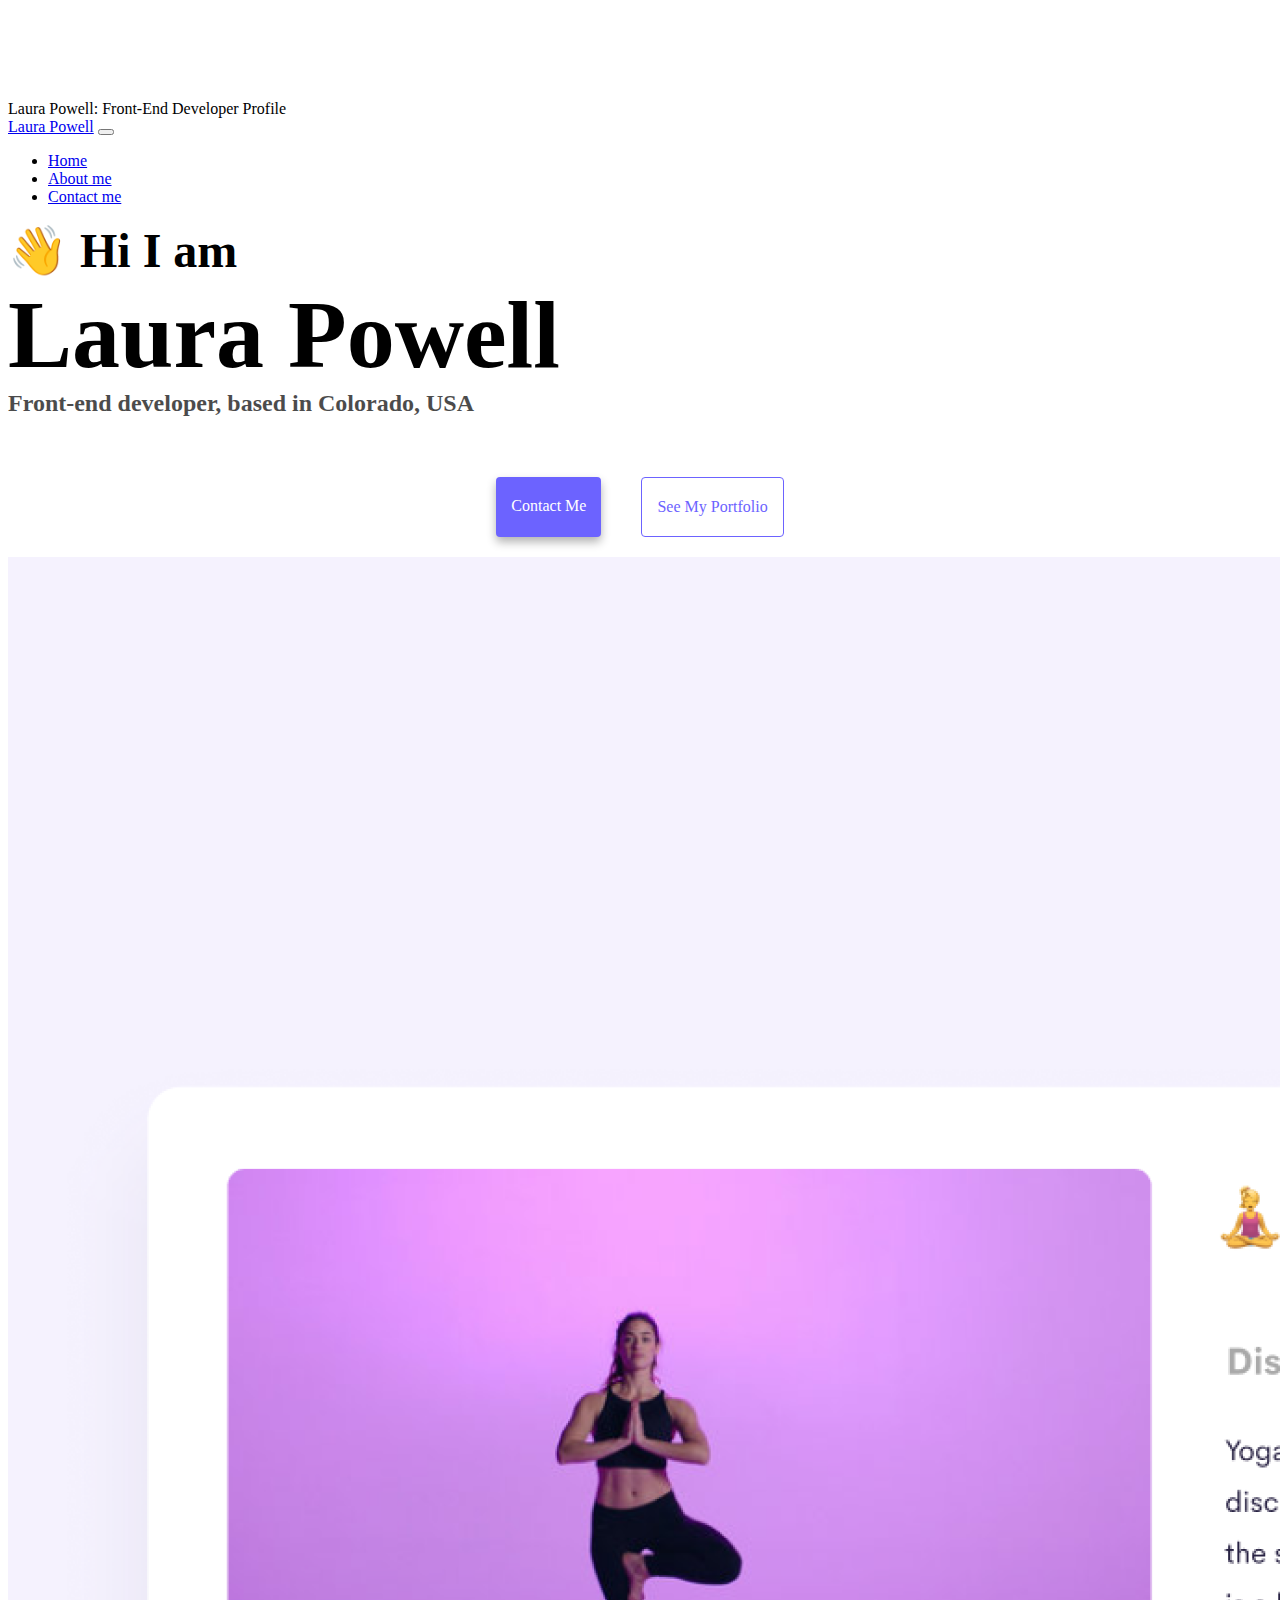
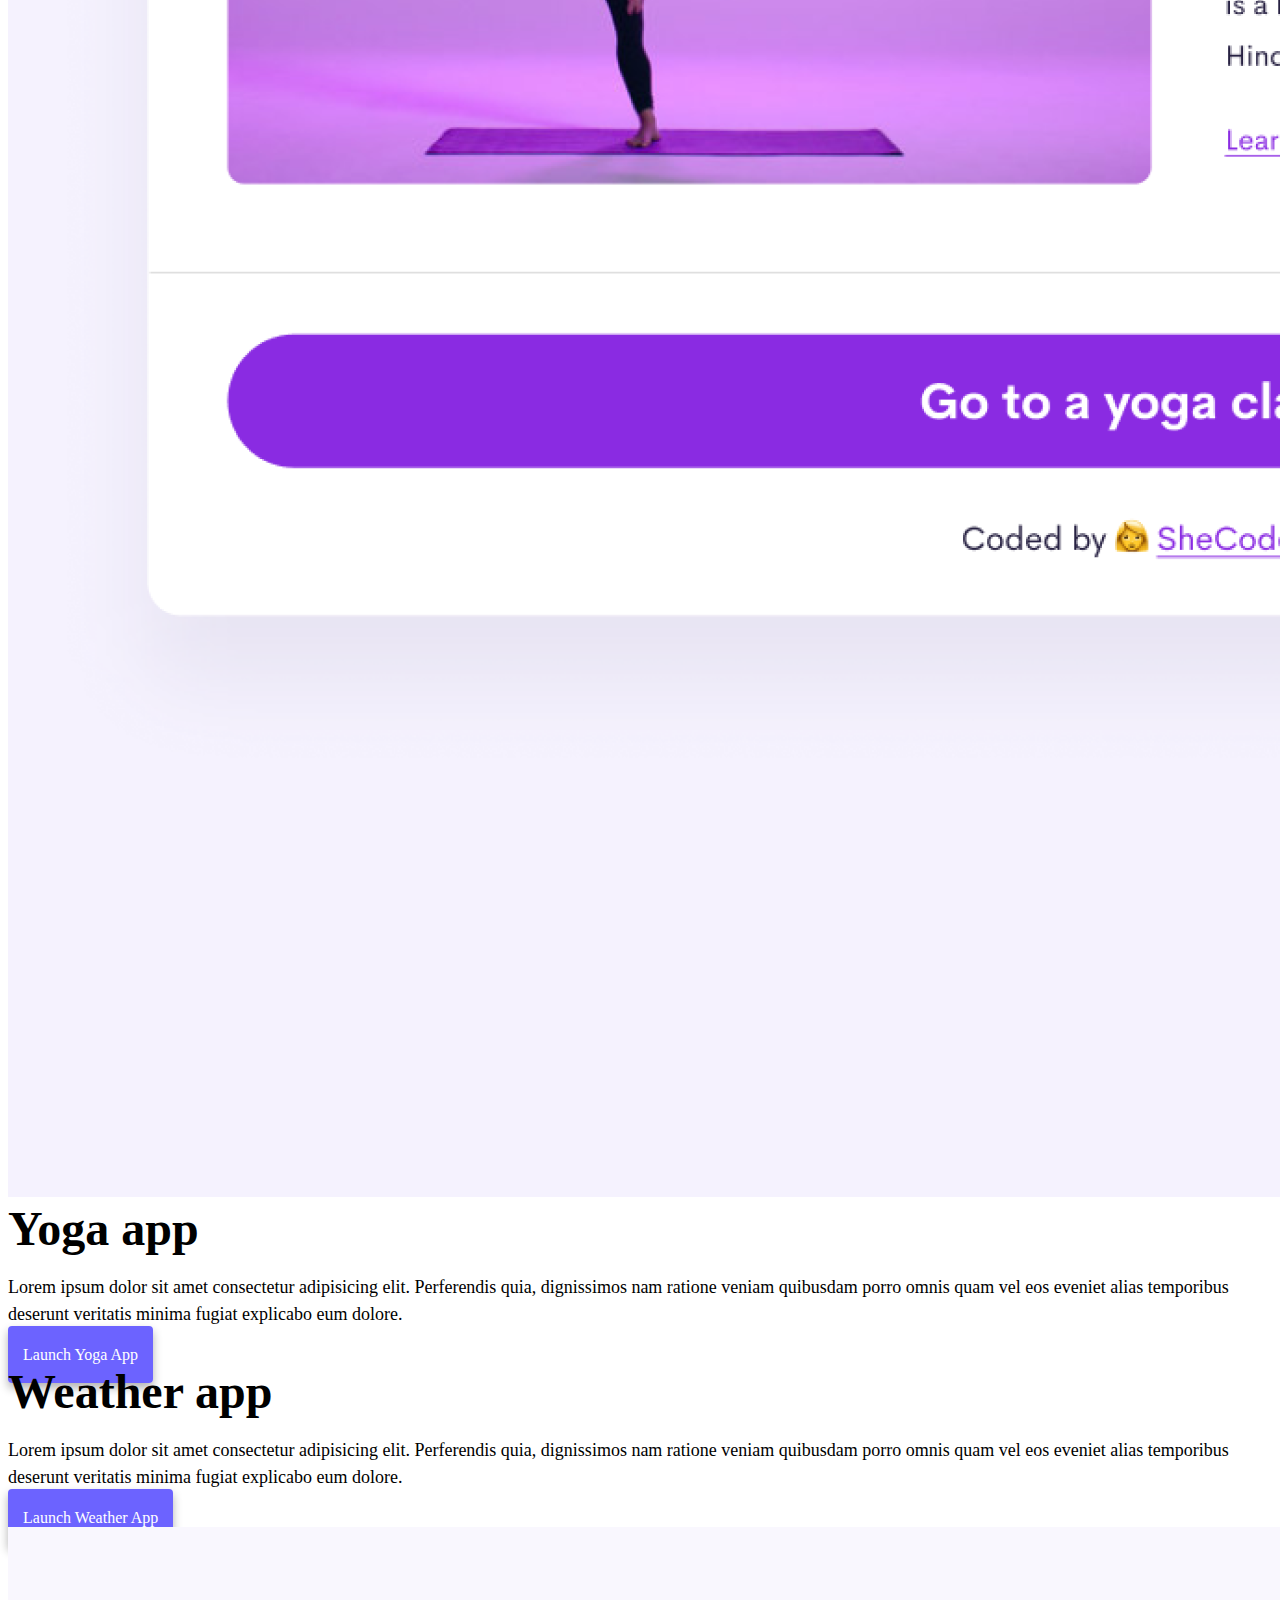
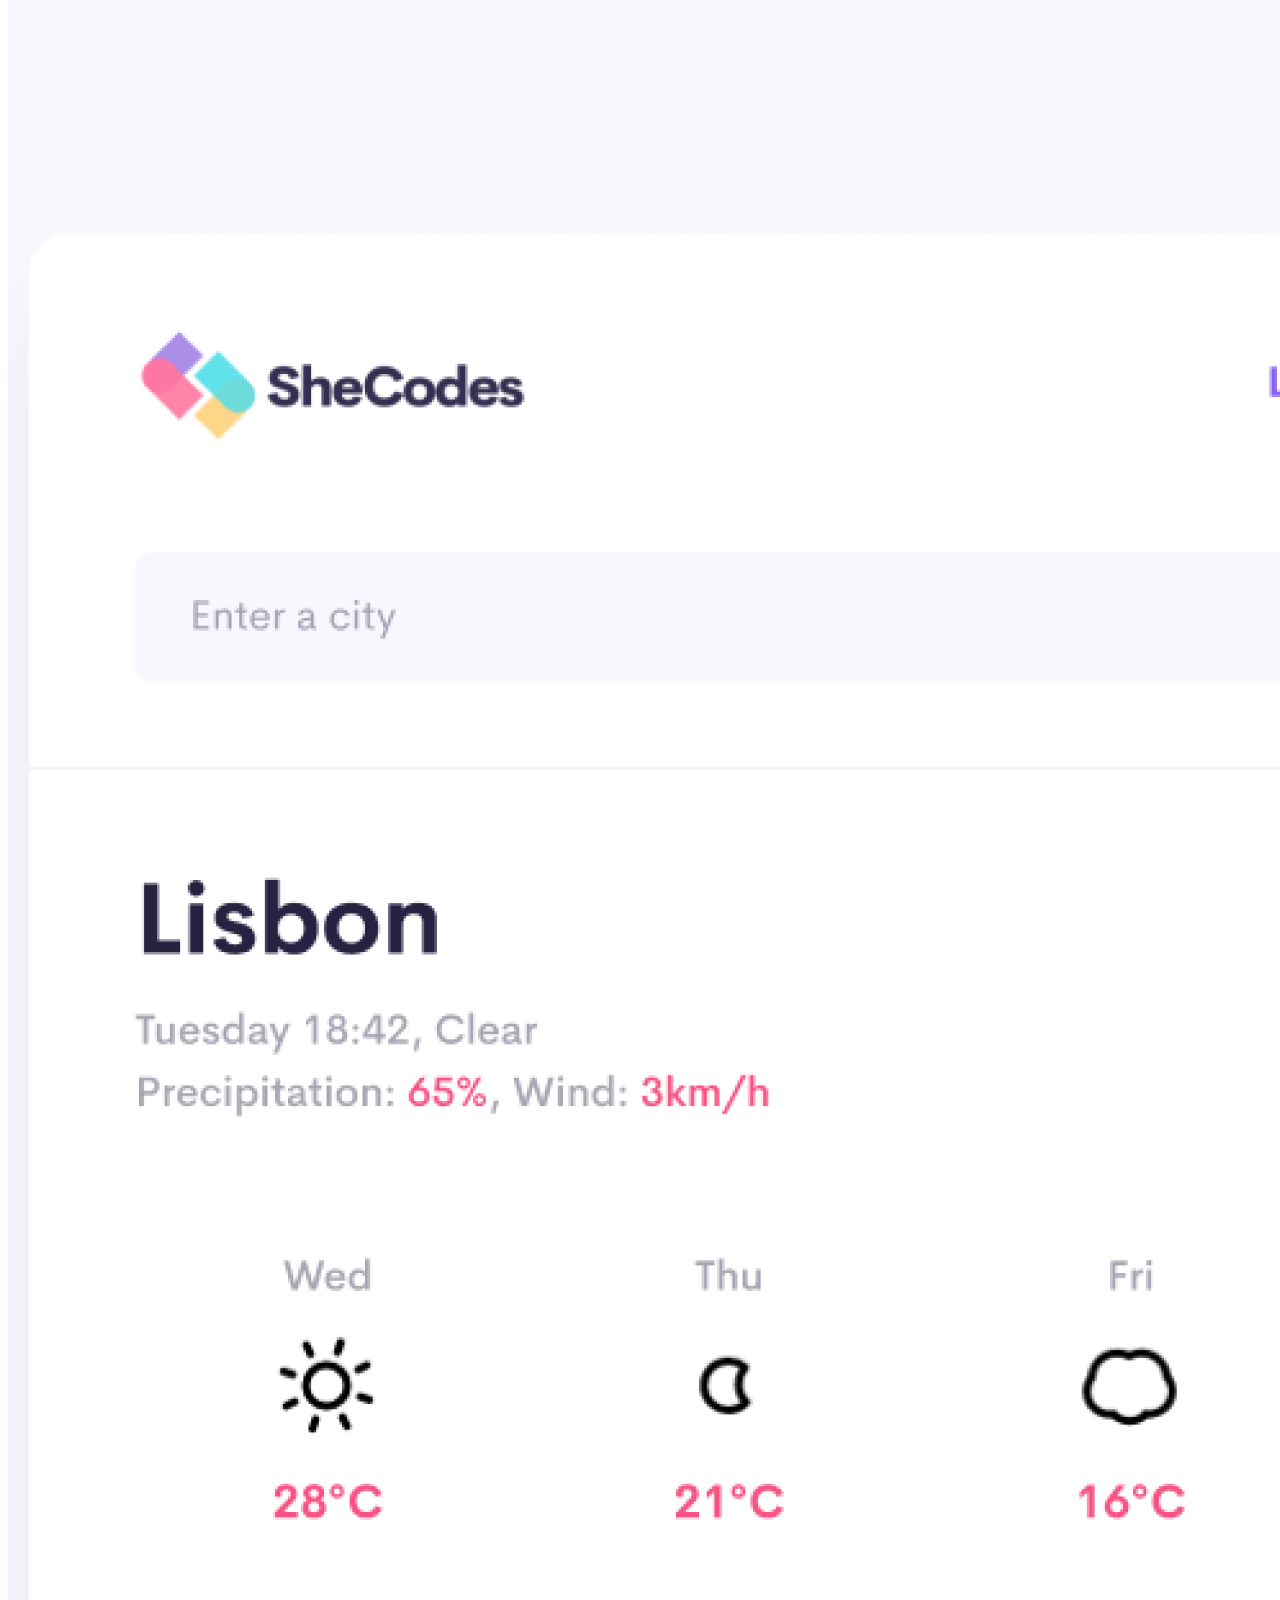
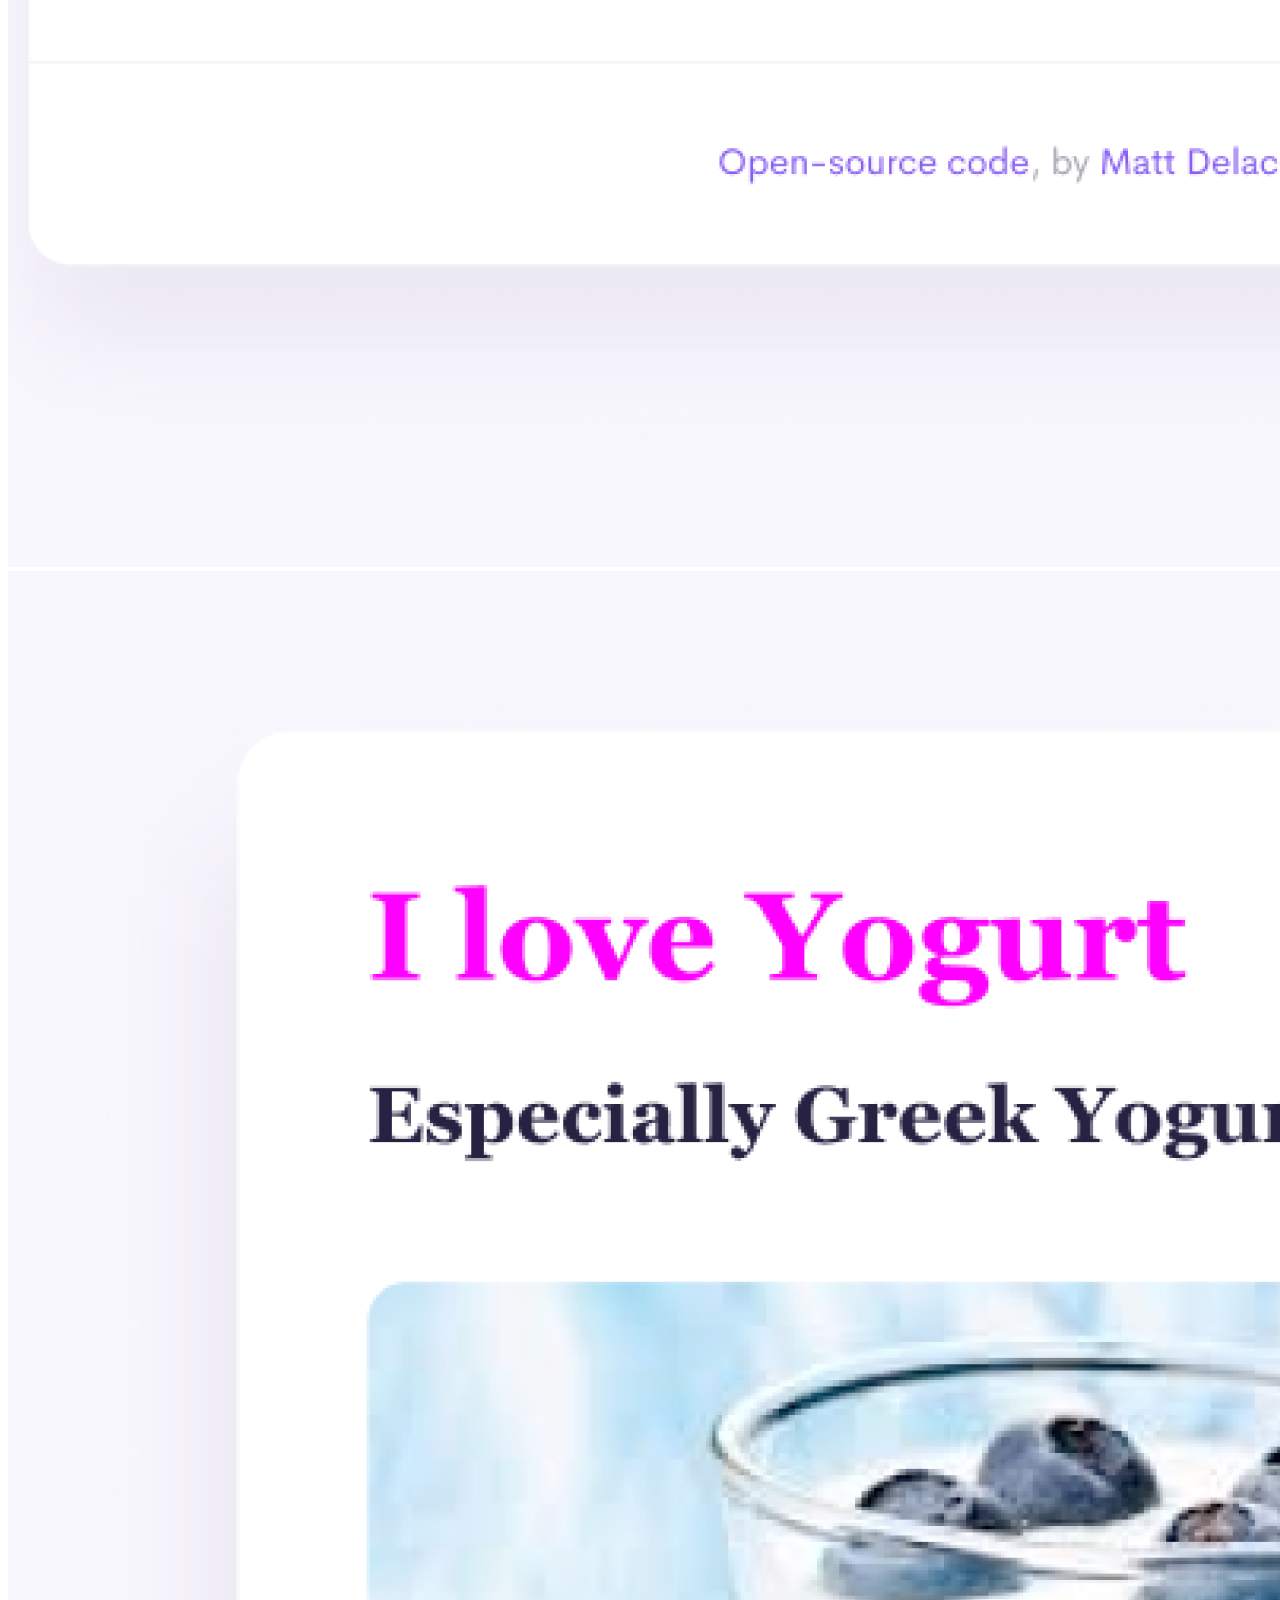
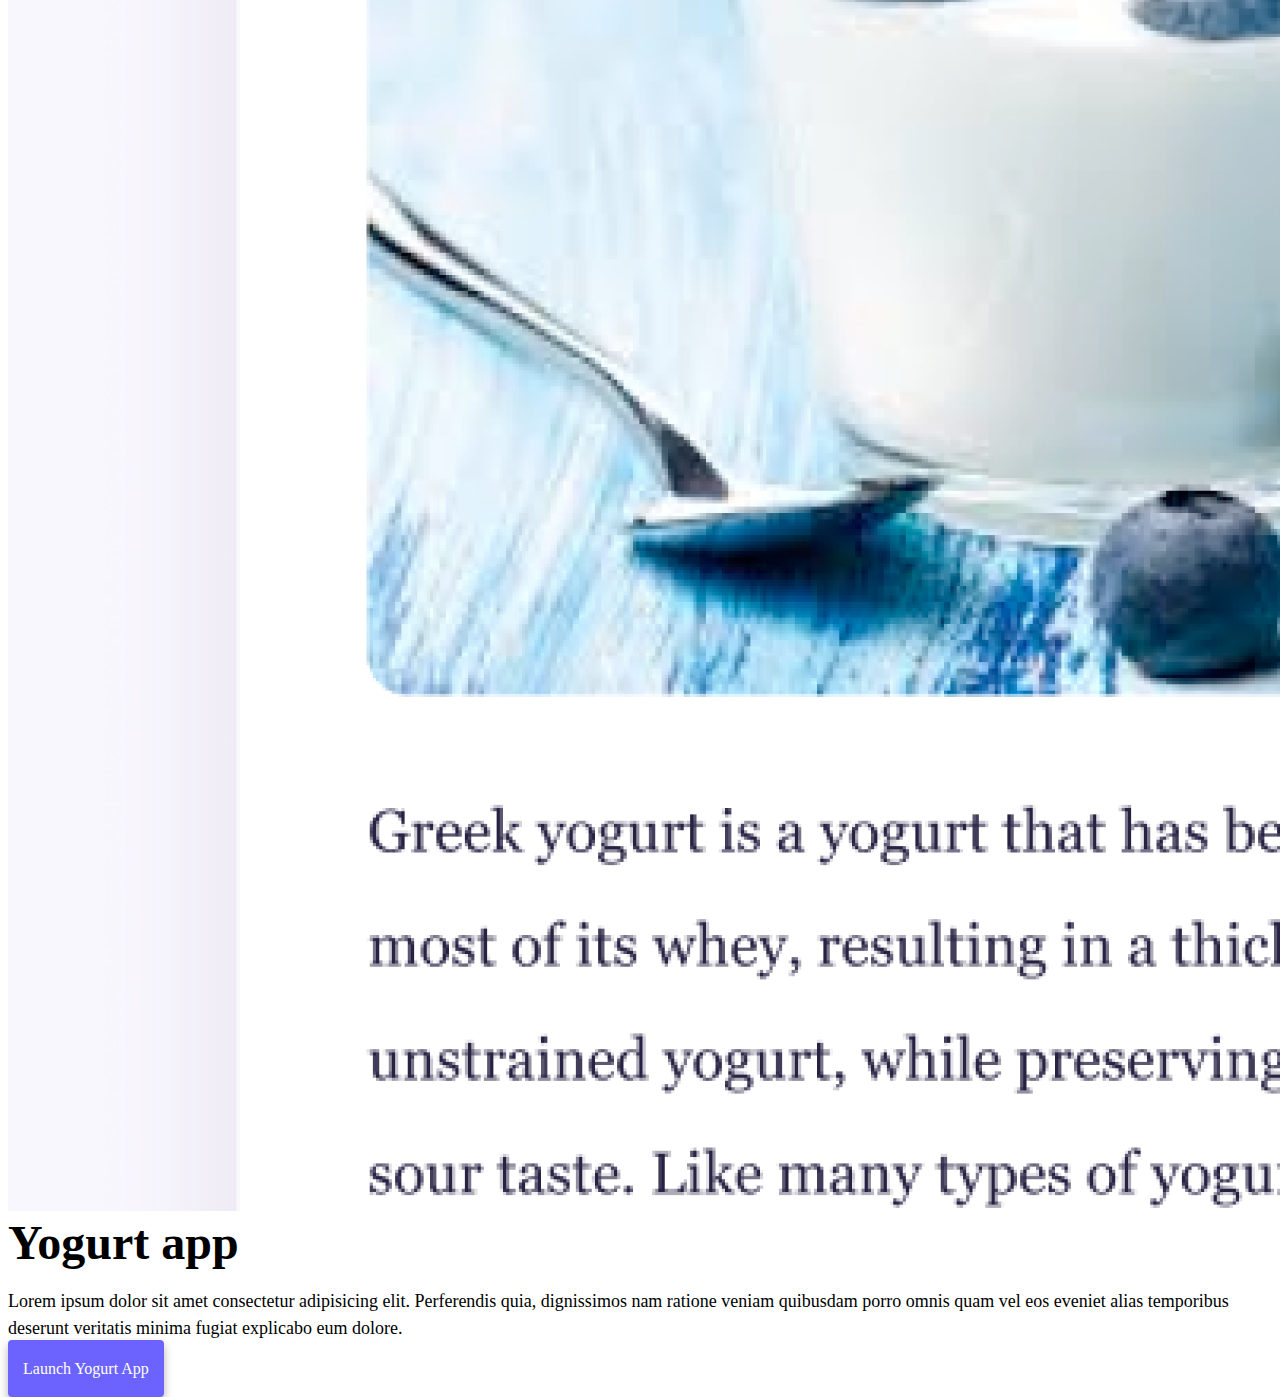
==== index.html @ 63554b89 "Added SEO-friendly measures" ====
<!DOCTYPE html>
<html lang="en">
  <head>
    <meta charset="UTF-8" />
    <meta http-equiv="X-UA-Compatible" content="IE=edge" />
    <meta name="viewport" content="width=device-width, initial-scale=1.0" />
     <meta name="description"  content="Laura Powell's Front-End Developer Profile" 
    <title>Laura Powell: Front-End Developer Profile</title>
    <link
      href="https://cdn.jsdelivr.net/npm/bootstrap@5.0.0-beta2/dist/css/bootstrap.min.css"
      rel="stylesheet"
      integrity="sha384-BmbxuPwQa2lc/FVzBcNJ7UAyJxM6wuqIj61tLrc4wSX0szH/Ev+nYRRuWlolflfl"
      crossorigin="anonymous"
    />
    <script
      src="https://cdn.jsdelivr.net/npm/bootstrap@5.0.0-beta2/dist/js/bootstrap.bundle.min.js"
      integrity="sha384-b5kHyXgcpbZJO/tY9Ul7kGkf1S0CWuKcCD38l8YkeH8z8QjE0GmW1gYU5S9FOnJ0"
      crossorigin="anonymous"
    ></script>
    <link rel="stylesheet" href="style.css" />
  </head>
  <body>
    <nav class="navbar navbar-expand-lg navbar-light bg-light fixed-top">
      <div class="container">
        <a class="navbar-brand" href="index.html">Laura Powell</a>
        <button
          class="navbar-toggler"
          type="button"
          data-bs-toggle="collapse"
          data-bs-target="#navbarNav"
          aria-controls="navbarNav"
          aria-expanded="false"
          aria-label="Toggle navigation"
        >
          <span class="navbar-toggler-icon"></span>
        </button>
        <div class="collapse navbar-collapse" id="navbarNav">
          <ul class="navbar-nav">
            <li class="nav-item">
              <a class="nav-link active" aria-current="page" href="index.html"
                >Home</a
              >
            </li>
            <li class="nav-item">
              <a class="nav-link" href="about.html">About me</a>
            </li>
            <li class="nav-item">
              <a class="nav-link" href="about.html#contact">Contact me</a>
            </li>
          </ul>
        </div>
      </div>
    </nav>
    <h2 class="text-center">👋 Hi I am</h2>
    <h3 class="text-center">Laura Powell</h3>
    <h1 class="text-center">Front-end developer, based in Colorado, USA</h1>
    <div class="navigation-links mb-5">
      <a href="about.html#contact" class="primary-link" title="Contact Laura"
        >Contact me</a
      >
      <a href="about.html" class="secondary-link" title="Learn About Laura"
        >See my Portfolio</a
      >
    </div>
    <div class="container">
      <div class="row">
        <div class="col-6">
          <img
            src="images/yoga.png"
            class="img-fluid rounded"
            alt="Yoga App Preview"
          />
        </div>
        <div class="col-6">
          <h2 class="mb-3">Yoga app</h2>
          <p>
            Lorem ipsum dolor sit amet consectetur adipisicing elit. Perferendis
            quia, dignissimos nam ratione veniam quibusdam porro omnis quam vel
            eos eveniet alias temporibus deserunt veritatis minima fugiat
            explicabo eum dolore.
          </p>
          <div class="mt-5">
            <a href="#" class="primary-link" title="Click to visit yoga app"
              >Launch Yoga App</a
            >
          </div>
        </div>
      </div>
      <div class="row mt-5">
        <div class="col-6">
          <h2 class="mb-3">Weather app</h2>
          <p>
            Lorem ipsum dolor sit amet consectetur adipisicing elit. Perferendis
            quia, dignissimos nam ratione veniam quibusdam porro omnis quam vel
            eos eveniet alias temporibus deserunt veritatis minima fugiat
            explicabo eum dolore.
          </p>
          <div class="mt-5">
            <a href="#" class="primary-link" title="Click to visit weather app"
              >Launch Weather App</a
            >
          </div>
        </div>
        <div class="col-6">
          <img
            src="images/weather.png"
            class="img-fluid rounded"
            alt="Weather App Preview"
          />
        </div>
      </div>
      <div class="row mt-5">
        <div class="col-6">
          <img
            src="images/yogurt.png"
            class="img-fluid rounded"
            alt="Yogurt App Preview"
          />
        </div>
        <div class="col-6">
          <h2 class="mb-3">Yogurt app</h2>
          <p>
            Lorem ipsum dolor sit amet consectetur adipisicing elit. Perferendis
            quia, dignissimos nam ratione veniam quibusdam porro omnis quam vel
            eos eveniet alias temporibus deserunt veritatis minima fugiat
            explicabo eum dolore.
          </p>
          <div class="mt-5">
            <a href="#" class="primary-link" title="Click to visit yogurt app"
              >Launch Yogurt App</a
            >
          </div>
        </div>
      </div>
    </div>
  </body>
</html>
---- style.css ----
:root {
  --primary-color: #6c63ff;
  --secondary-color: #f5f2fe;
  --box-shadow: 0 5px 10px rgba(0, 0, 0, 0.3);
}

body {
  margin-top: 100px;
}

h1,
h2,
h3 {
  margin: 0;
}

h3 {
  font-size: 96px;
}

h2 {
  font-size: 48px;
}

h1 {
  font-size: 24px;
  opacity: 0.7;
}

p {
  font-size: 18px;
  line-height: 1.5;
}

.navigation-links {
  display: flex;
  margin-top: 40px;
  justify-content: center;
}

.navigation-links a {
  margin: 20px;
}

.primary-link {
  border-radius: 4px;
  padding: 20px 15px;
  text-decoration: none;
  text-transform: capitalize;
  background: var(--primary-color);
  box-shadow: var(--box-shadow);
  color: white;
}

.secondary-link {
  border-radius: 4px;
  padding: 20px 15px;
  text-decoration: none;
  text-transform: capitalize;
  color: var(--primary-color);
  border: 1px solid var(--primary-color);
}

.homepage-link {
  color: var(--primary-color);
  text-align: center;
  display: block;
}

.about-paragraphs {
  margin: 30px 0;
}

.about-paragraphs p {
  margin: 10px;
}

.email-link {
  display: flex;
  justify-content: center;
  color: var(--primary-color);
  font-size: 28px;
  text-decoration: none;
}

.email-link:hover {
  text-decoration: underline;
}
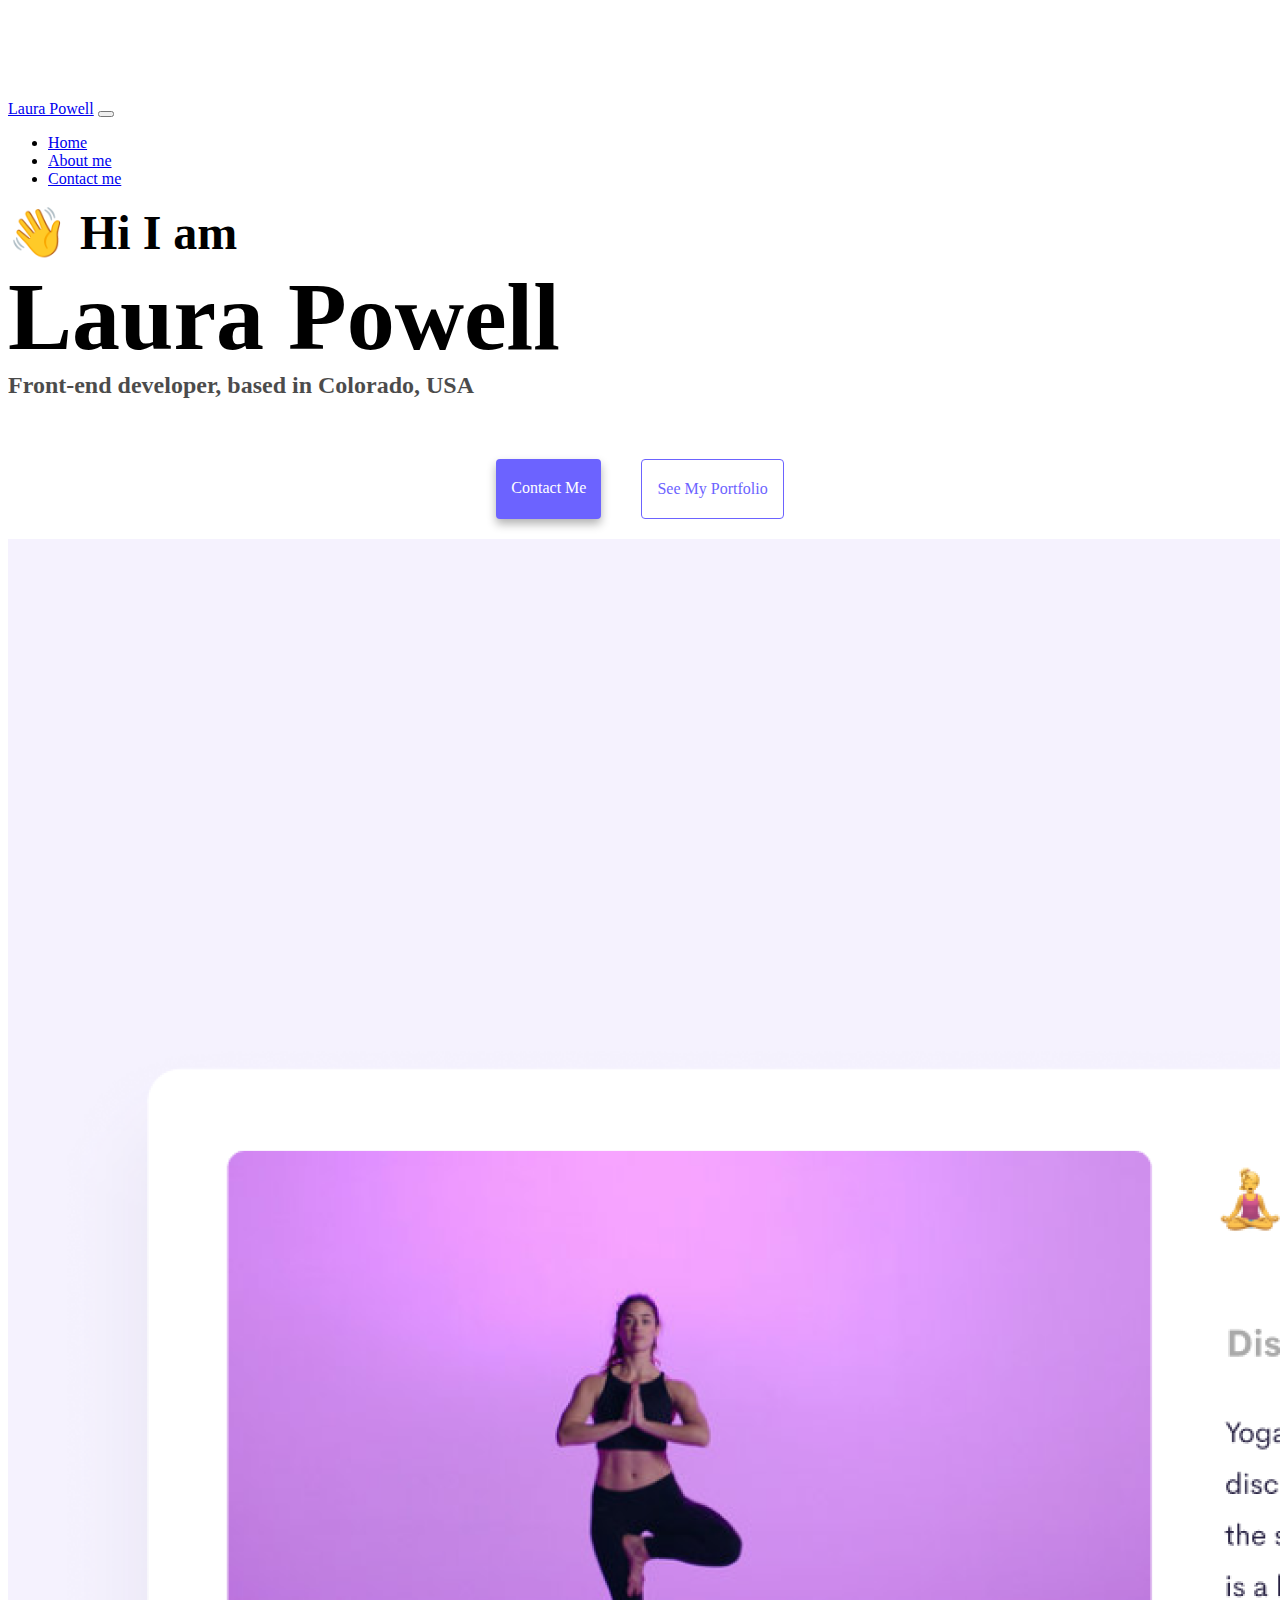
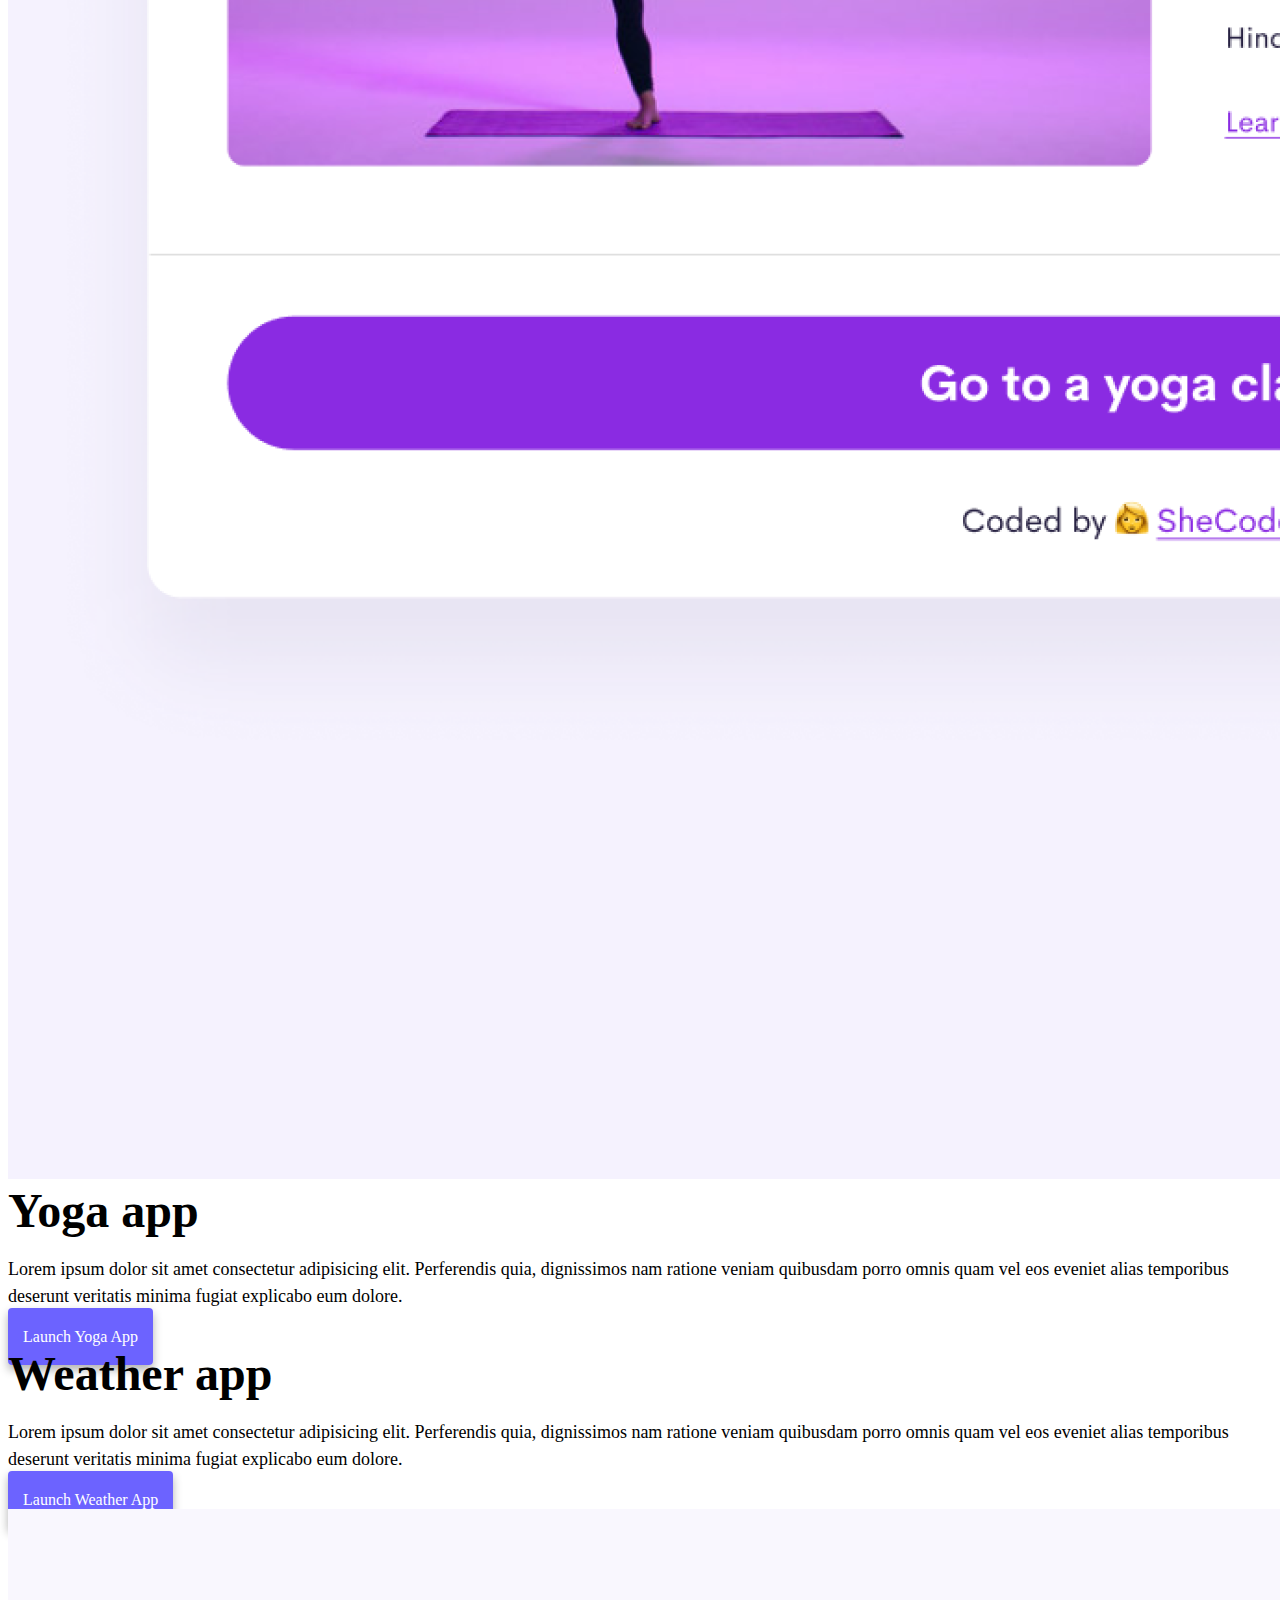
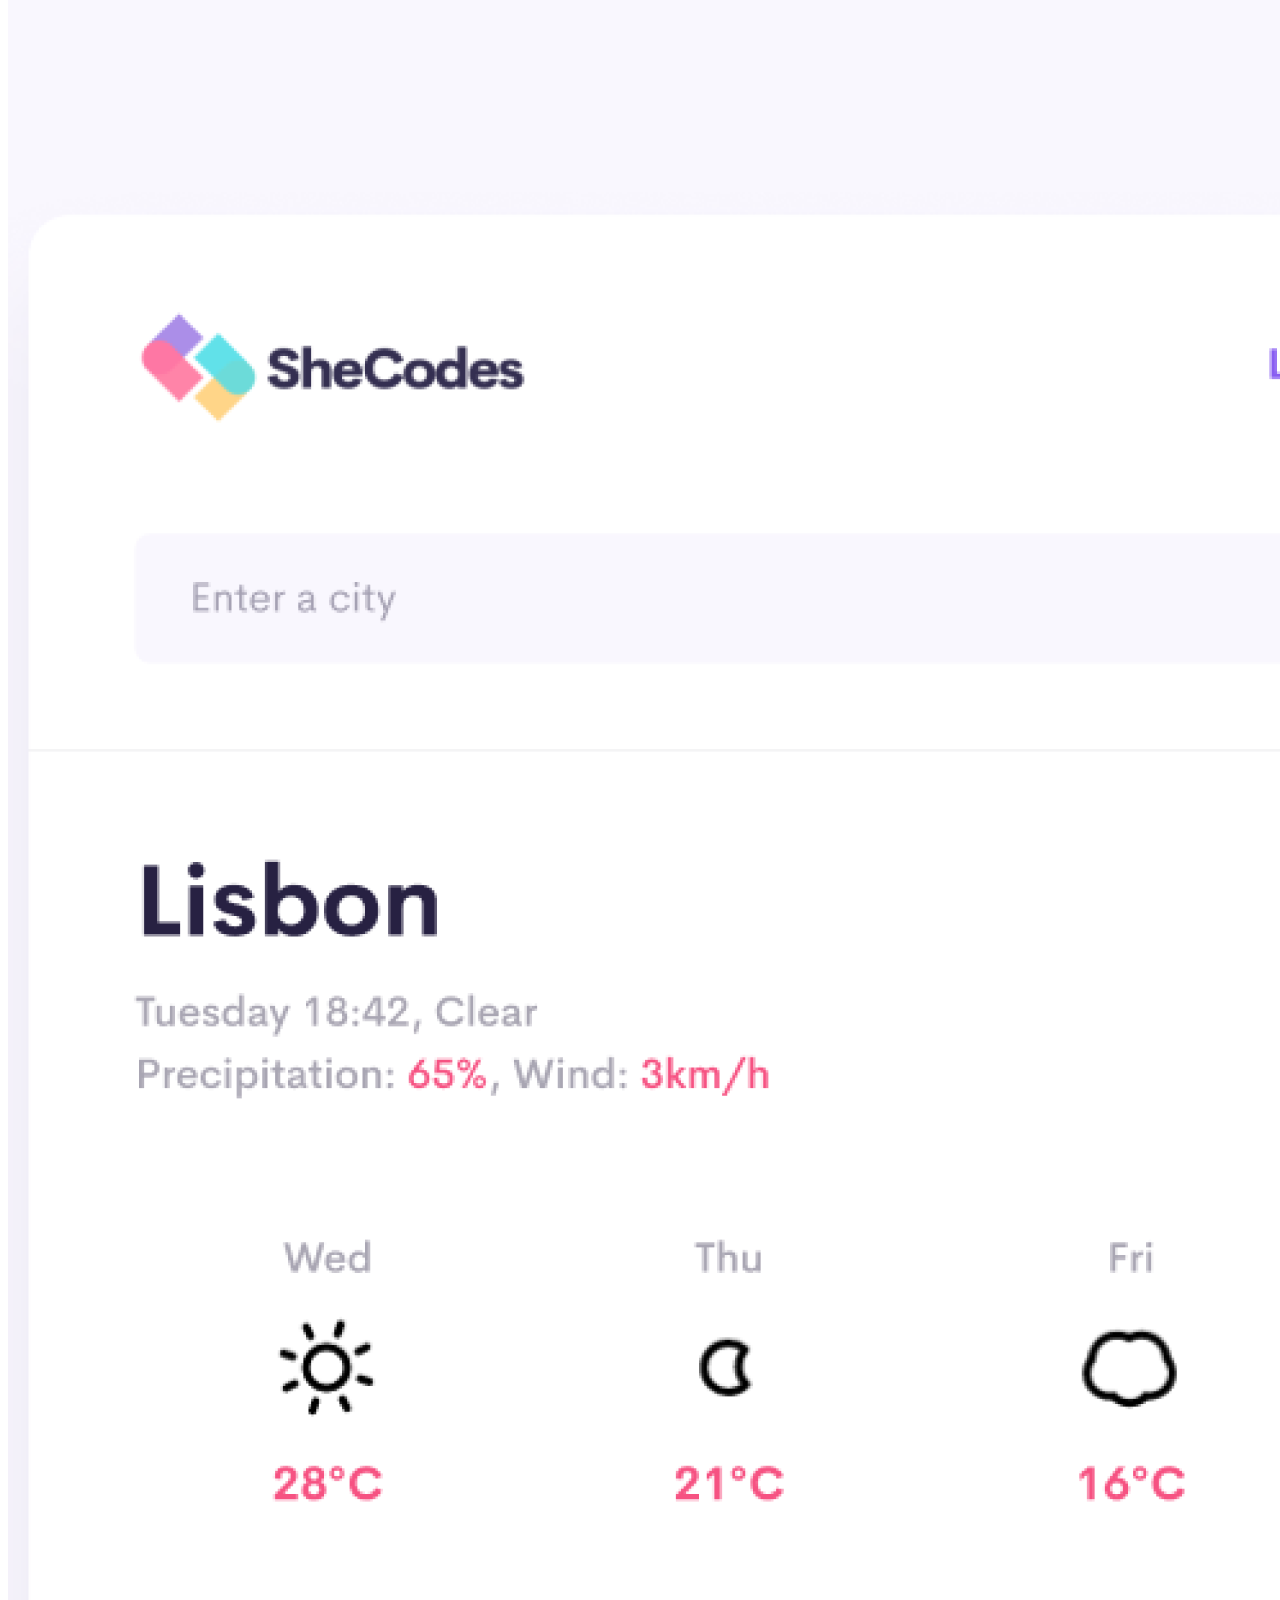
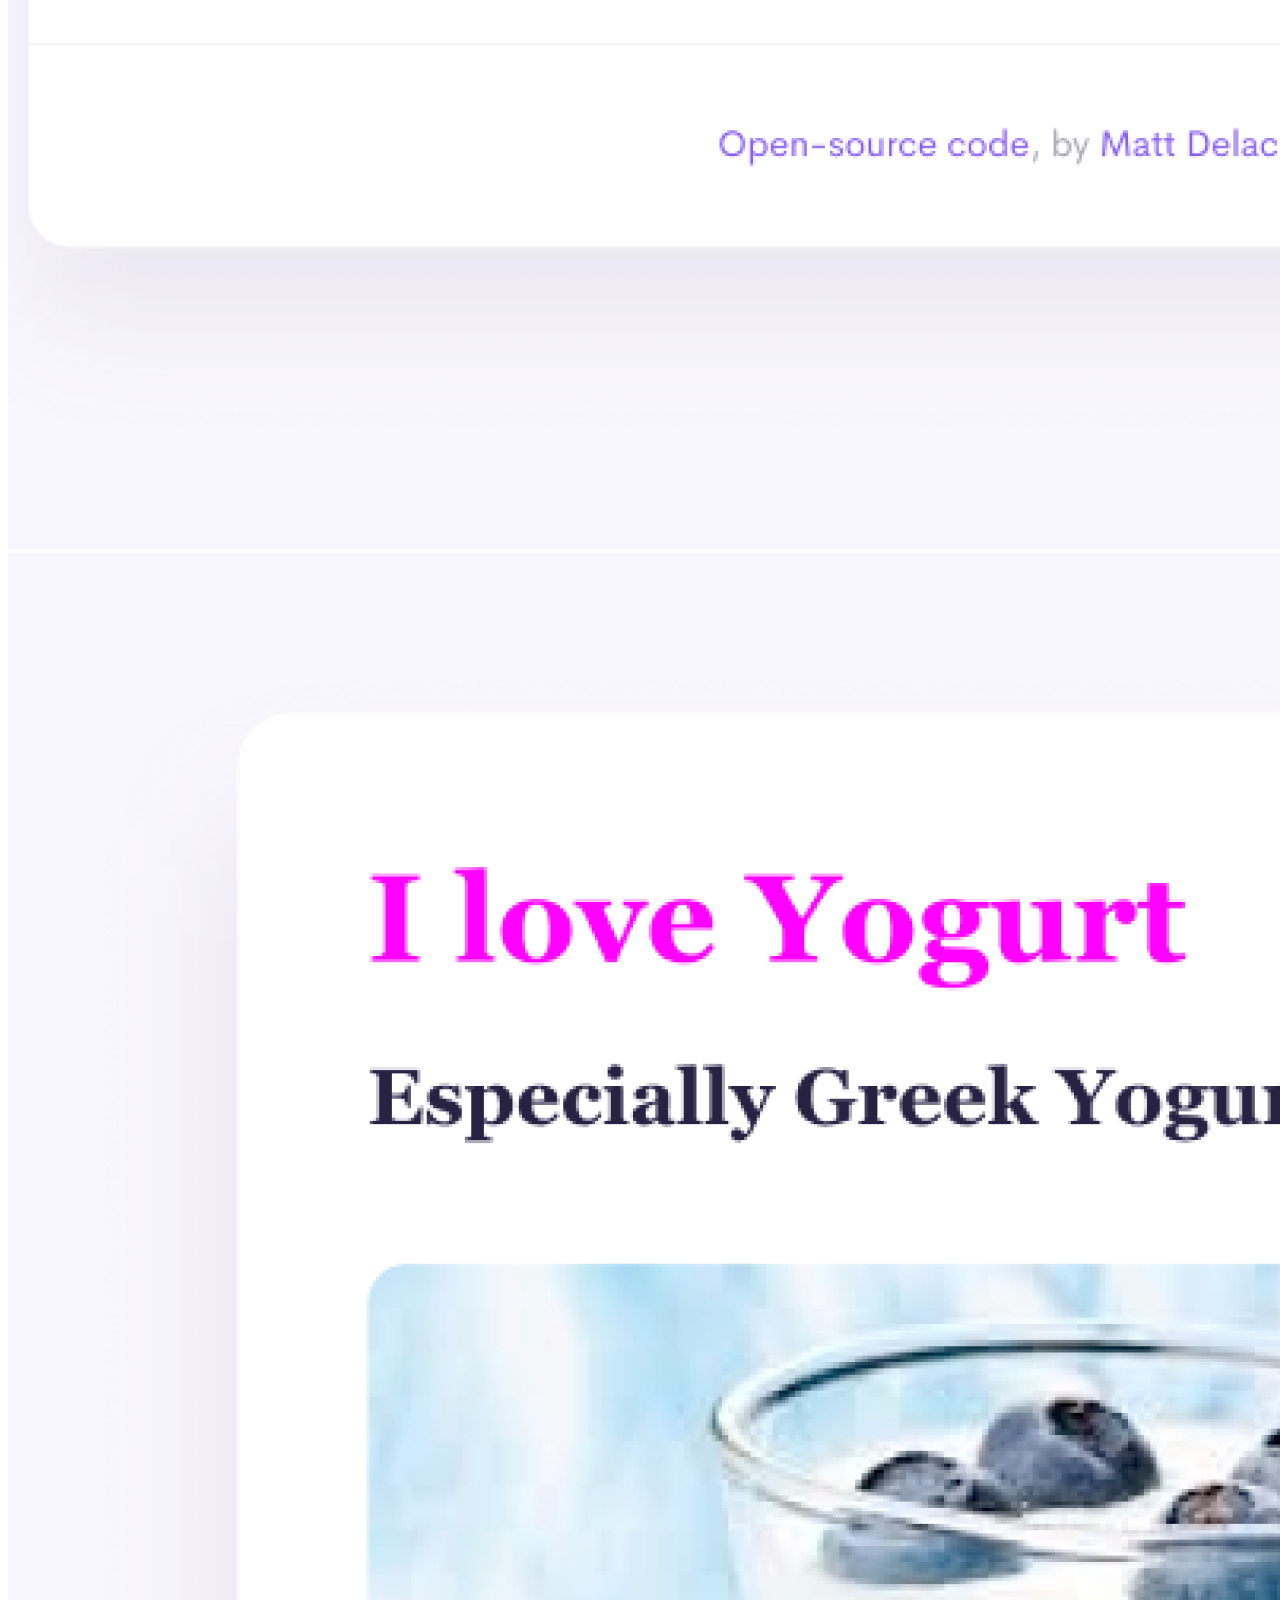
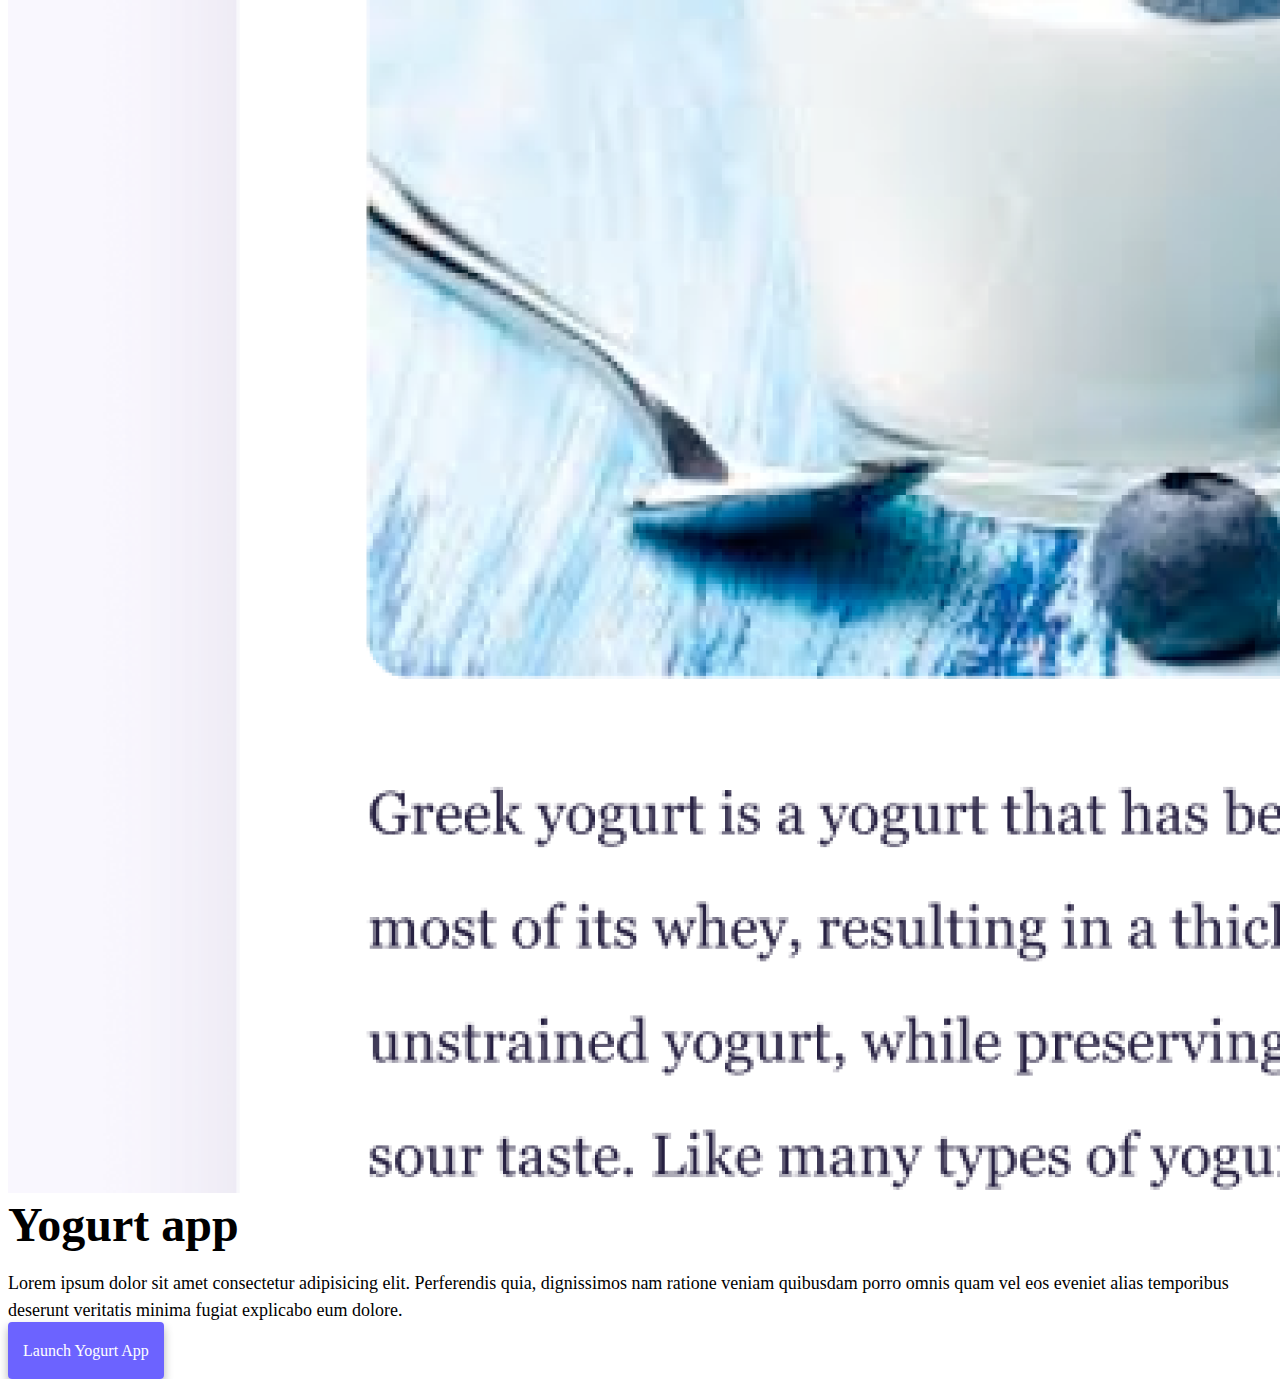
==== commit 69bdea0c: "Made more Responsive" ====
--- a/index.html
+++ b/index.html
@@ -4,8 +4,10 @@
     <meta charset="UTF-8" />
     <meta http-equiv="X-UA-Compatible" content="IE=edge" />
     <meta name="viewport" content="width=device-width, initial-scale=1.0" />
-     <meta name="description"  content="Laura Powell's Front-End Developer Profile" 
-    <title>Laura Powell: Front-End Developer Profile</title>
+    <meta
+      name="description"
+      content="Laura Powell's Front-End Developer Profile"
+    />
     <link
       href="https://cdn.jsdelivr.net/npm/bootstrap@5.0.0-beta2/dist/css/bootstrap.min.css"
       rel="stylesheet"
@@ -18,6 +20,7 @@
       crossorigin="anonymous"
     ></script>
     <link rel="stylesheet" href="style.css" />
+    <title>Laura Powell: Front-End Developer Profile</title>
   </head>
   <body>
     <nav class="navbar navbar-expand-lg navbar-light bg-light fixed-top">
@@ -64,14 +67,14 @@
     </div>
     <div class="container">
       <div class="row">
-        <div class="col-6">
+        <div class="col-6 d-none d-sm-block">
           <img
             src="images/yoga.png"
             class="img-fluid rounded"
             alt="Yoga App Preview"
           />
         </div>
-        <div class="col-6">
+        <div class="col-6 app-description">
           <h2 class="mb-3">Yoga app</h2>
           <p>
             Lorem ipsum dolor sit amet consectetur adipisicing elit. Perferendis
@@ -87,7 +90,7 @@
         </div>
       </div>
       <div class="row mt-5">
-        <div class="col-6">
+        <div class="col-6 app-description">
           <h2 class="mb-3">Weather app</h2>
           <p>
             Lorem ipsum dolor sit amet consectetur adipisicing elit. Perferendis
@@ -101,7 +104,7 @@
             >
           </div>
         </div>
-        <div class="col-6">
+        <div class="col-6 d-none d-sm-block">
           <img
             src="images/weather.png"
             class="img-fluid rounded"
@@ -110,14 +113,14 @@
         </div>
       </div>
       <div class="row mt-5">
-        <div class="col-6">
+        <div class="col-6 d-none d-sm-block">
           <img
             src="images/yogurt.png"
             class="img-fluid rounded"
             alt="Yogurt App Preview"
           />
         </div>
-        <div class="col-6">
+        <div class="col-6 app-description">
           <h2 class="mb-3">Yogurt app</h2>
           <p>
             Lorem ipsum dolor sit amet consectetur adipisicing elit. Perferendis
--- a/style.css
+++ b/style.css
@@ -86,3 +86,13 @@
 .email-link:hover {
   text-decoration: underline;
 }
+
+@media (max-width: 576px) {
+  h3 {
+    font-size: 60px;
+  }
+  .app-description {
+    text-align: center;
+    width: 100%;
+  }
+}
